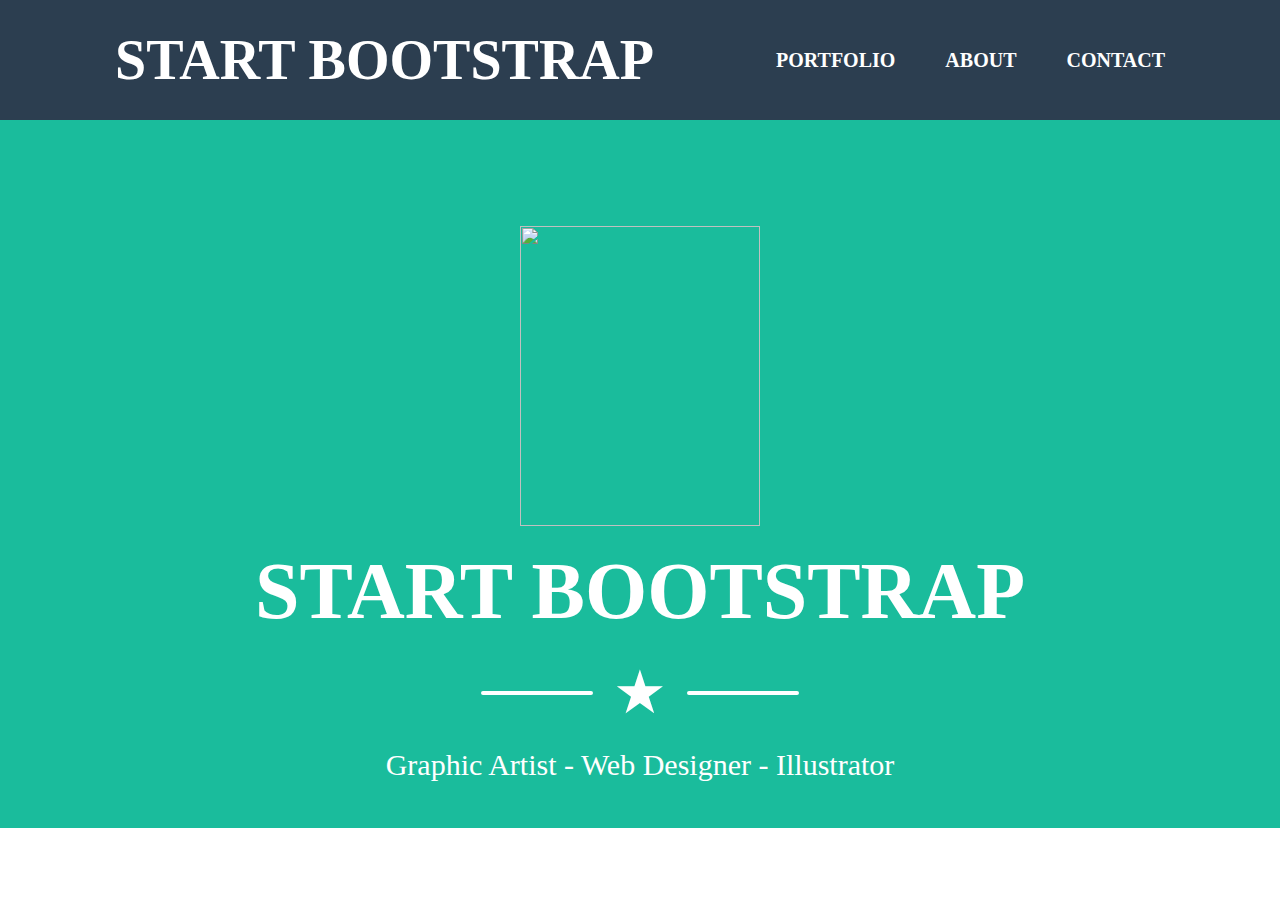
==== index.html @ a30ab826 "finished the 1st 2 sections without the menu button" ====
<html lang="en">
<head>
    <meta charset="UTF-8">
    <meta http-equiv="X-UA-Compatible" content="IE=edge">
    <meta name="viewport" content="width=device-width, initial-scale=1.0">
    <link rel="stylesheet" href="styles/styles.css">
    <title>Document</title>
</head>
<body>
    <section class="nav-bar">
        <div>
            <h1><a href="#">START BOOTSTRAP</a></h1>
            <ul>
                <li><a href="#">PORTFOLIO</a></li>
                <li><a href="#">ABOUT</a></li>
                <li><a href="#">CONTACT</a></li>
            </ul>
        </div>
    </section>
    <section class="main-section">
        <div>
            <img src="https://startbootstrap.github.io/startbootstrap-freelancer/assets/img/avataaars.svg" alt="">
            <h1>START BOOTSTRAP</h1>
            <div>
                <div></div>
                ★
                <div></div>
            </div>
            <p>Graphic Artist - Web Designer - Illustrator</p>
        </div>
    </section>
    
</body>
</html>
---- styles/styles.css ----
/* CSS reset */
*{
    padding: 0;
    margin: 0;
    box-sizing: border-box;
}

.nav-bar{
    height: 120px;
    background-color: #2c3e50;
    display: flex;
    align-items: center;
    justify-content: center;
    position: absolute;
    top: 0%;
    left: 50%;
    transform: translate(-50%, 0);
    width: 100%;
    font-weight: bold;
}

.nav-bar > div{
    display: flex;
    justify-content: space-between;
    align-items: center;
    width: 1200px;
}

.nav-bar > *{
    color: white;
}

.nav-bar > div > ul{
    display: flex;
    list-style: none;
}

.nav-bar a{
    text-decoration: none;
    color: white;
    padding: 25px;
    font-size: 20px;
}

.nav-bar > div > h1 > a{
    font-size: 1.75em;
}

.main-section{
    height: 828px;
    display: flex;
    align-items: center;
    justify-content: center;
    background-color: #1abc9c;
    color: white;
}

.main-section > div {
    text-align: center;
}

.main-section > div > img{
    height: 300px;
    width: 240px;
    margin: 200px 0 0 0;
}

.main-section > div > h1{
    font-size: 80px;
}

.main-section > div > div{
    display: flex;
    justify-content: center;
    align-items: center;
    font-size: 60px;
}

.main-section > div > div > div{
    height: 1px;
    border: 2px solid white;
    width: 112px;
    background-color: white;
    border-radius: 5px;
    margin: 20px;
}

.main-section > div > p{
    font-size: 30px;
}

.main-section > div > *{
    margin: 20px 0;
}



@media only screen and (max-width: 1400px){
    .nav-bar > div{
        width: 1100px;
    }
}

@media only screen and (max-width: 1200px){
    .nav-bar > div{
        width: 900px;
    }
}

@media only screen and (max-width: 990px){
    .main-section > div > h1{
        font-size: 50px;
    }

    .main-section > div > p{
        font-size: 25px;
    }

    .main-section > div > img{
        margin: 150px 0 0 0;
    }
}
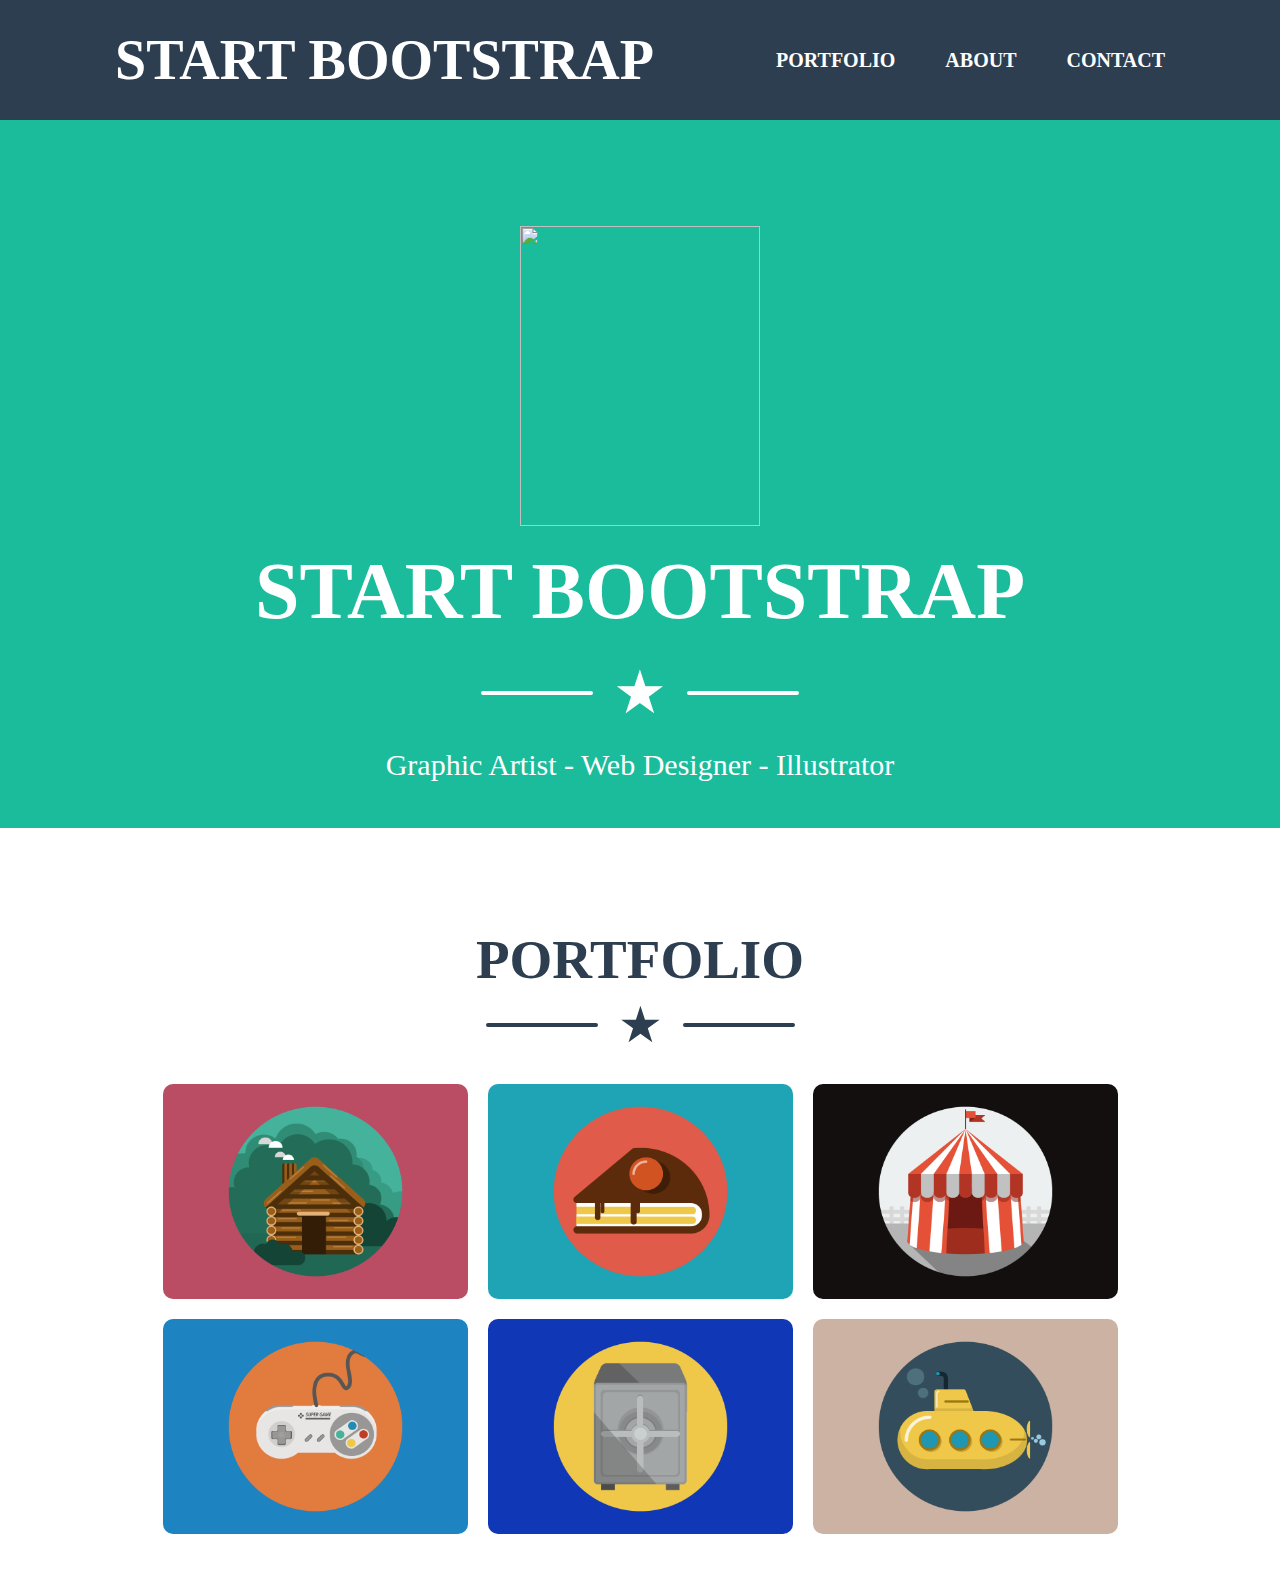
==== commit 271cd2b8: "finished portfolio section" ====
--- a/index.html
+++ b/index.html
@@ -29,6 +29,21 @@
             <p>Graphic Artist - Web Designer - Illustrator</p>
         </div>
     </section>
-    
+    <section class="portfolio-container">
+        <h1>PORTFOLIO</h1>
+        <div>
+            <div></div>
+            ★
+            <div></div>
+        </div>
+        <div>
+            <img src="images/cabin.png" alt="">
+            <img src="images/cake.png" alt="">
+            <img src="images/circus.png" alt="">
+            <img src="images/game.png" alt="">
+            <img src="images/safe.png" alt="">
+            <img src="images/submarine.png" alt="">
+        </div>
+    </section>
 </body>
 </html>--- a/styles/styles.css
+++ b/styles/styles.css
@@ -11,12 +11,10 @@
     display: flex;
     align-items: center;
     justify-content: center;
-    position: absolute;
-    top: 0%;
-    left: 50%;
-    transform: translate(-50%, 0);
+    position: fixed;
     width: 100%;
     font-weight: bold;
+    
 }
 
 .nav-bar > div{
@@ -93,11 +91,65 @@
     margin: 20px 0;
 }
 
+.portfolio-container{
+    text-align: center;
+    padding: 100px 0 50px 0;
+    color: #2c3e50;
+}
+
+.portfolio-container > h1{
+    font-size: 55px;
+    padding-bottom: 5px;
+}
+
+.portfolio-container > div{
+    display: flex;
+    justify-content: center;
+    align-items: center;
+    font-size: 50px;
+    margin-bottom: 20px;
+}
+
+.portfolio-container > div > div{
+    height: 1px;
+    background-color: #2c3e50;
+    border: 2px solid #2c3e50;
+    width: 112px;
+    margin: 20px;
+    border-radius: 5px;
+}
+
+.portfolio-container > div:last-child{
+    display: flex;
+    flex-wrap: wrap;
+    margin: auto;
+}
+
+.portfolio-container > div:last-child > img{
+    width: 450px;
+    height: 290px;
+    margin: 20px;
+    border-radius: 10px;
+}
 
 
-@media only screen and (max-width: 1400px){
+@media only screen and (max-width: 1500px){
     .nav-bar > div{
         width: 1100px;
+    }
+
+    .portfolio-container > div:last-child > img{
+        width: 350px;
+        height: 260px;
+        margin: 10px;
+    }
+}
+
+@media only screen and (max-width: 1300px){
+    .portfolio-container > div:last-child > img{
+        width: 305px;
+        height: 215px;
+        margin: 10px;
     }
 }
 
@@ -119,4 +171,18 @@
     .main-section > div > img{
         margin: 150px 0 0 0;
     }
+
+    .portfolio-container > div:last-child > img{
+        width: 330px;
+        height: 240px;
+        margin: 10px;
+    }
+}
+
+@media only screen and (max-width: 770px){
+    .portfolio-container > div:last-child > img{
+        width: 400px;
+        height: 290px;
+        margin: 20px;
+    }
 }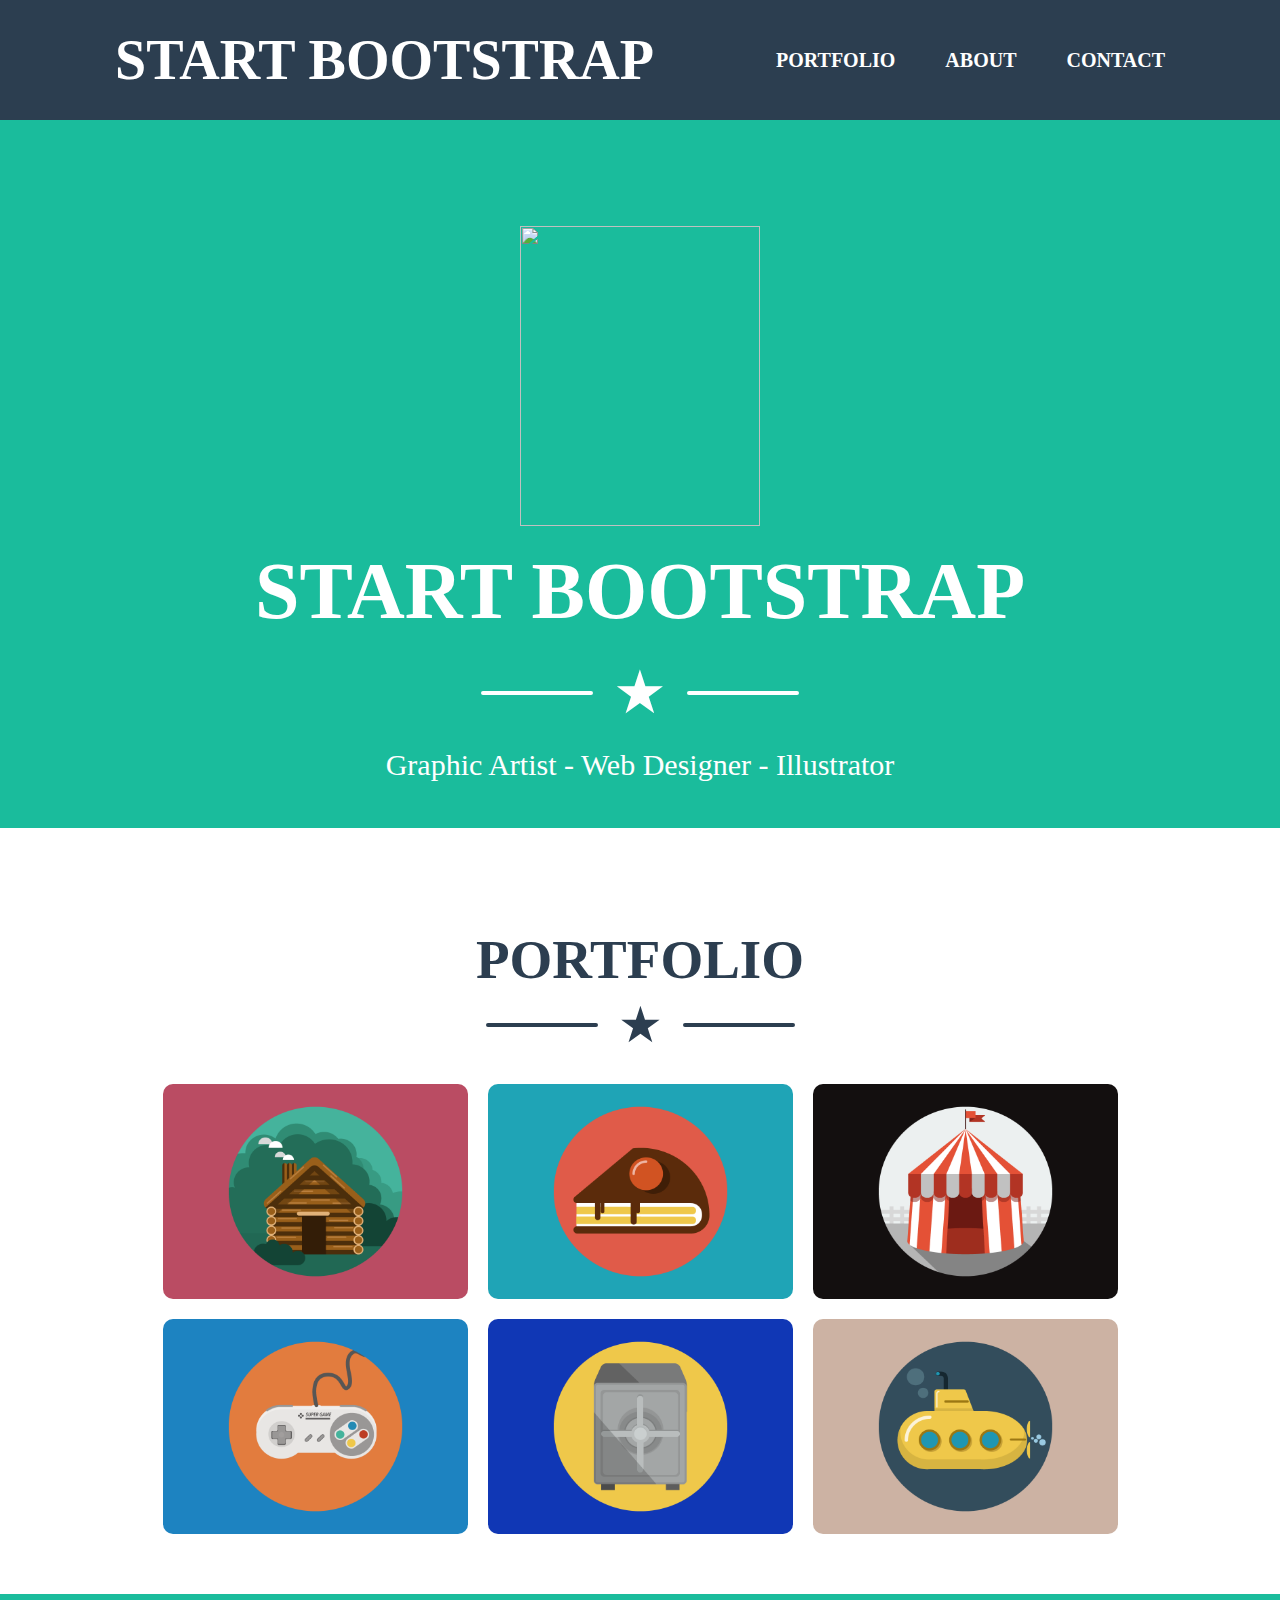
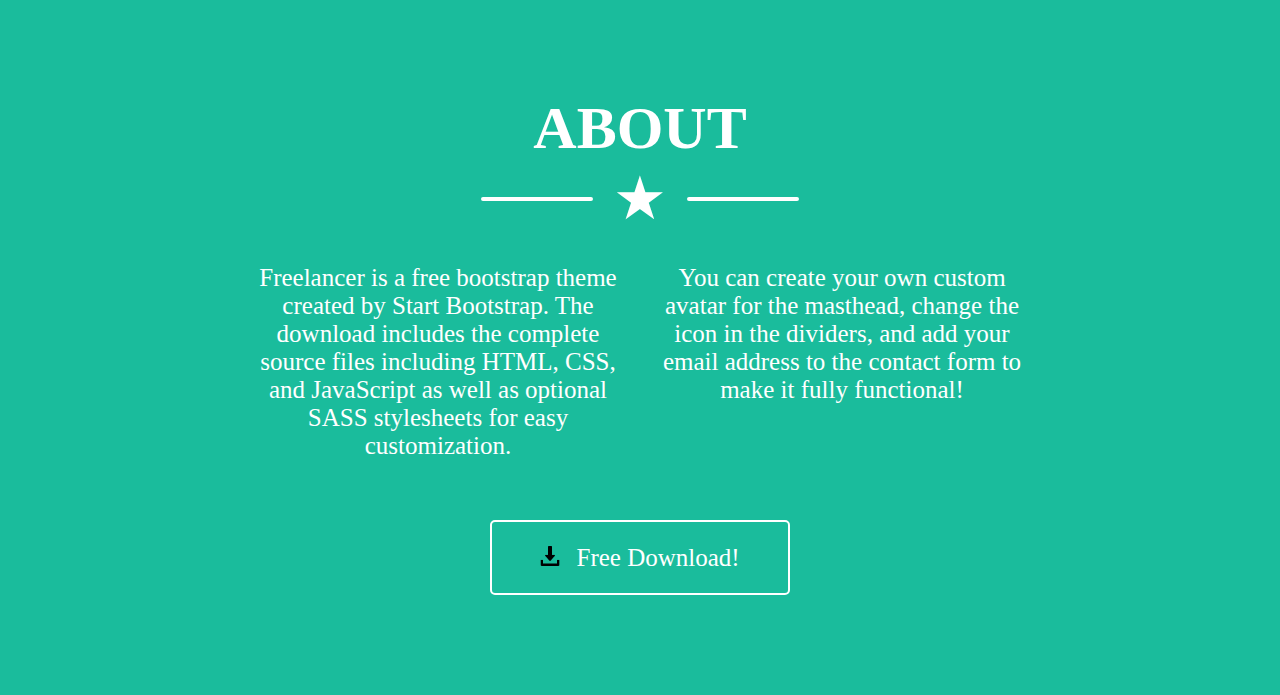
==== commit bdc4767f: "finished about section" ====
--- a/index.html
+++ b/index.html
@@ -21,7 +21,7 @@
         <div>
             <img src="https://startbootstrap.github.io/startbootstrap-freelancer/assets/img/avataaars.svg" alt="">
             <h1>START BOOTSTRAP</h1>
-            <div>
+            <div class="delimiter">
                 <div></div>
                 ★
                 <div></div>
@@ -45,5 +45,23 @@
             <img src="images/submarine.png" alt="">
         </div>
     </section>
+    <section class="about-container">
+        <h1>ABOUT</h1>
+        <div class="delimiter">
+            <div></div>
+            ★
+            <div></div>
+        </div>
+        <div>
+            <p>Freelancer is a free bootstrap theme created by Start Bootstrap. The download includes the complete source files including HTML, CSS, and JavaScript as well as optional SASS stylesheets for easy customization.</p>
+            <p>You can create your own custom avatar for the masthead, change the icon in the dividers, and add your email address to the contact form to make it fully functional!</p>
+        </div>
+        <div>
+            <a href="#">
+                <img src="images/724933.png" alt="">
+                Free Download!
+            </a>
+        </div> 
+    </section>
 </body>
 </html>--- a/styles/styles.css
+++ b/styles/styles.css
@@ -67,14 +67,14 @@
     font-size: 80px;
 }
 
-.main-section > div > div{
+.delimiter{
     display: flex;
     justify-content: center;
     align-items: center;
     font-size: 60px;
 }
 
-.main-section > div > div > div{
+.delimiter > div{
     height: 1px;
     border: 2px solid white;
     width: 112px;
@@ -132,6 +132,52 @@
     border-radius: 10px;
 }
 
+.about-container{
+    background-color: #1abc9c;
+    color: white;
+    text-align: center;
+    padding: 100px 0;
+}
+
+.about-container > h1{
+    font-size: 60px;
+}
+
+.about-container > div:nth-child(3){
+    display: flex;
+    justify-content: center;
+    margin: 20px 0;
+}
+
+.about-container > div:nth-child(3) > p{
+    width: 30%;
+    font-size: 25px;
+    margin: 10px;
+}
+
+.about-container > div:last-child{
+    height: 75px;
+    width: 300px;
+    margin: auto;
+    border: 2px solid white;    
+    border-radius: 5px;
+    display: flex;
+    justify-content: center;
+    align-items: center;
+    margin-top: 50px;
+}
+
+.about-container > div > a > img{
+    width: 20px;
+    height: 20px;
+    margin-right: 10px;
+}
+
+.about-container > div > a{
+    text-decoration: none;
+    color: white;
+    font-size: 25px;
+}
 
 @media only screen and (max-width: 1500px){
     .nav-bar > div{
@@ -177,6 +223,16 @@
         height: 240px;
         margin: 10px;
     }
+
+    .about-container > div:nth-child(3){
+        display: flex;
+        flex-direction: column;
+        align-items: center;
+    }
+
+    .about-container > div:nth-child(3) > p{
+        width: 80%;
+    }
 }
 
 @media only screen and (max-width: 770px){
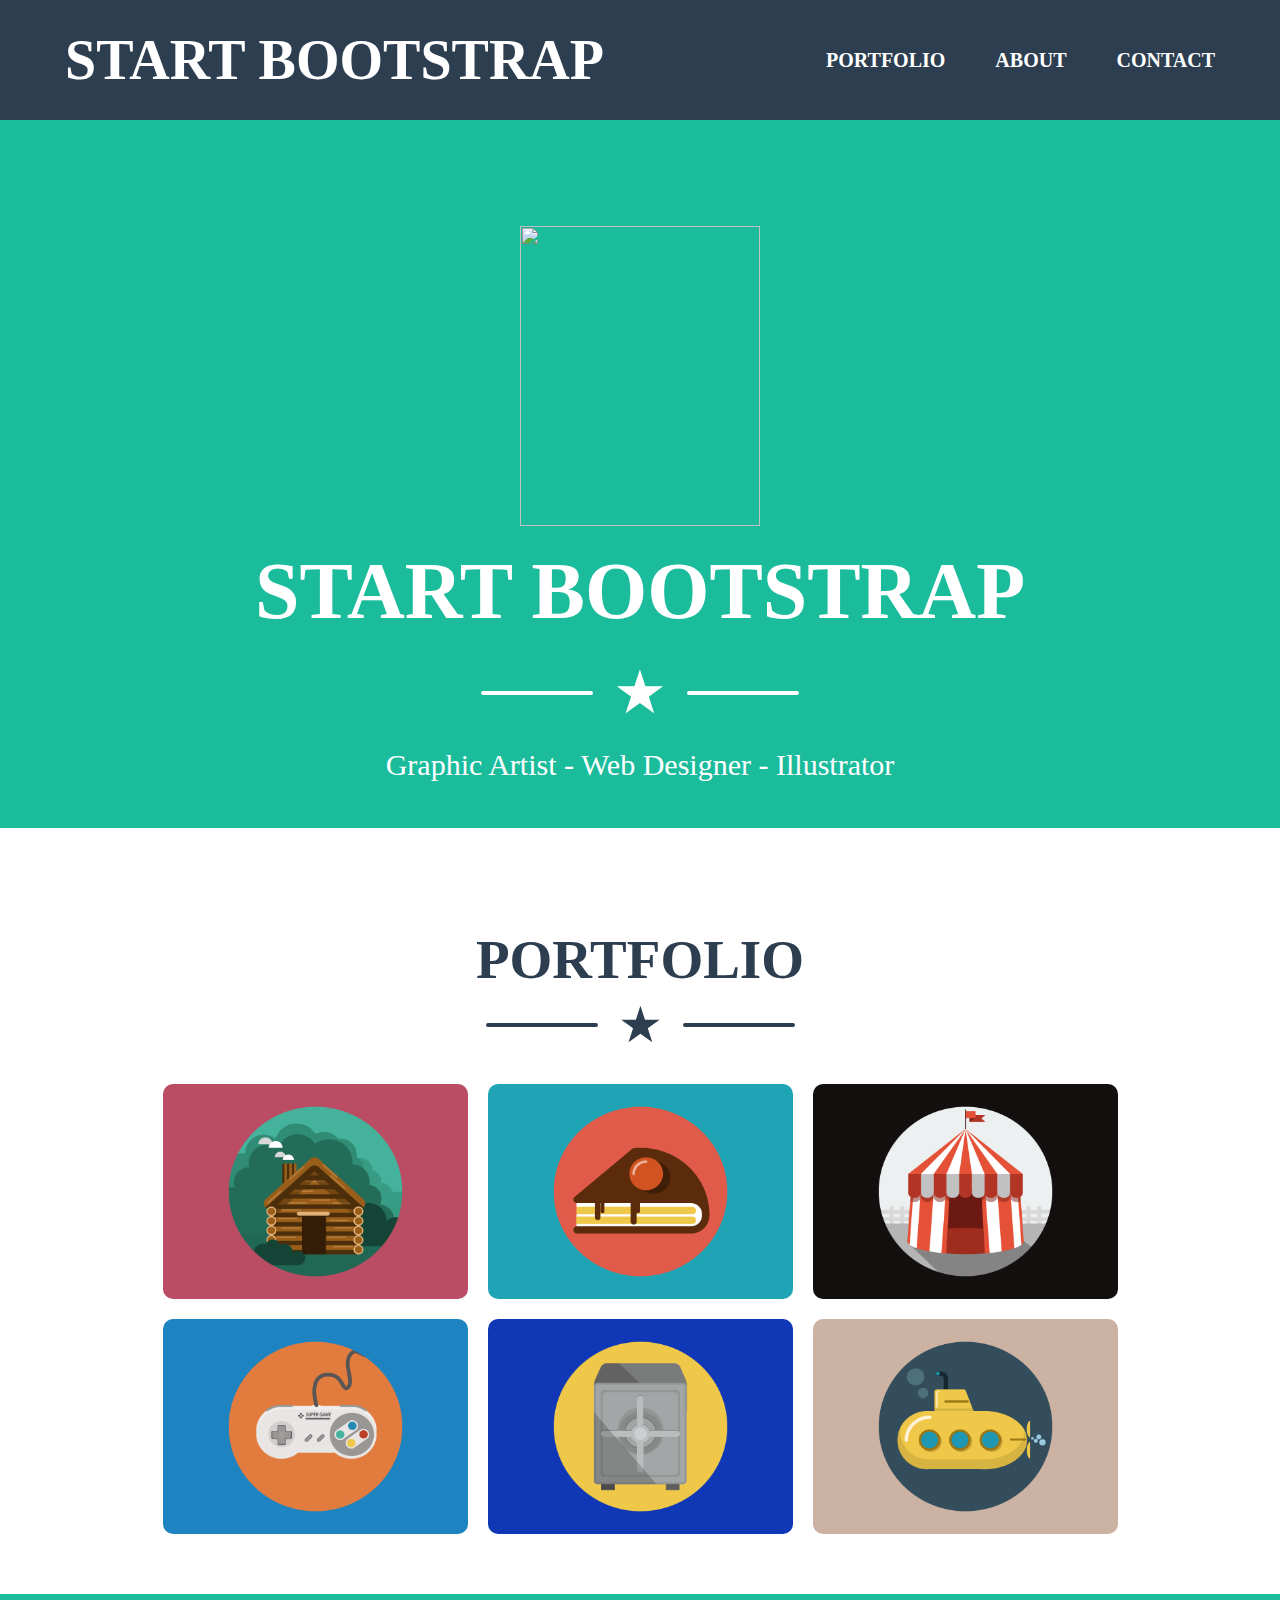
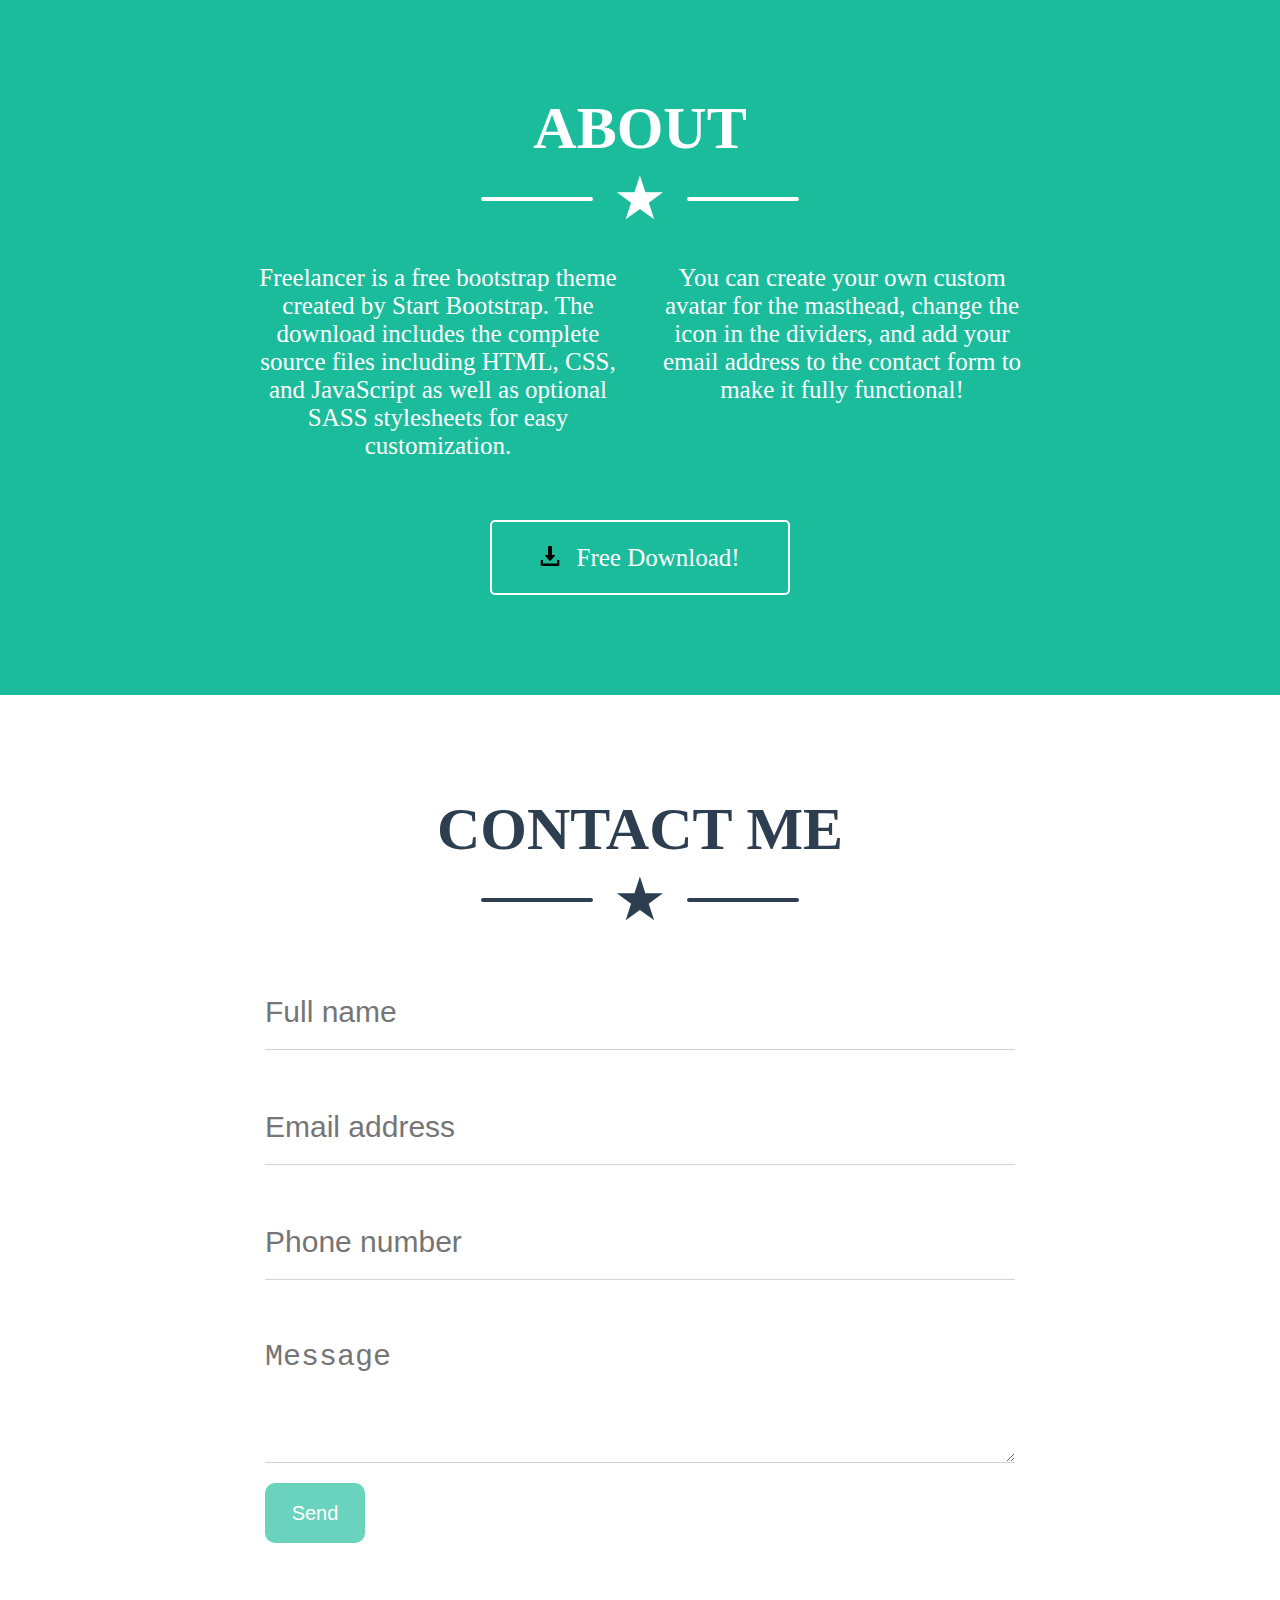
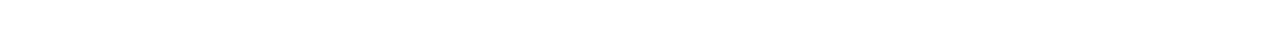
==== commit 488e2ae3: "finished contact me section" ====
--- a/index.html
+++ b/index.html
@@ -30,8 +30,8 @@
         </div>
     </section>
     <section class="portfolio-container">
-        <h1>PORTFOLIO</h1>
-        <div>
+        <h1 class="second-font">PORTFOLIO</h1>
+        <div class="delimiter second-font">
             <div></div>
             ★
             <div></div>
@@ -63,5 +63,20 @@
             </a>
         </div> 
     </section>
+    <section class="contact-section">
+        <h1 class="second-font">CONTACT ME</h1>
+        <div class="delimiter second-font">
+            <div></div>
+            ★
+            <div></div>
+        </div>
+        <div>
+            <input type="text" placeholder="Full name" class="inputs">
+            <input type="text" placeholder="Email address" class="inputs">
+            <input type="text" placeholder="Phone number" class="inputs">
+            <textarea name="" id="" cols="30" rows="3" placeholder="Message" class="inputs"></textarea>
+            <button>Send</button>
+        </div>
+    </section>
 </body>
 </html>--- a/styles/styles.css
+++ b/styles/styles.css
@@ -21,7 +21,7 @@
     display: flex;
     justify-content: space-between;
     align-items: center;
-    width: 1200px;
+    width: 1500px;
 }
 
 .nav-bar > *{
@@ -94,7 +94,6 @@
 .portfolio-container{
     text-align: center;
     padding: 100px 0 50px 0;
-    color: #2c3e50;
 }
 
 .portfolio-container > h1{
@@ -110,13 +109,13 @@
     margin-bottom: 20px;
 }
 
-.portfolio-container > div > div{
-    height: 1px;
+.second-font{
+    color: #2c3e50;
+}
+
+.second-font > div{
     background-color: #2c3e50;
     border: 2px solid #2c3e50;
-    width: 112px;
-    margin: 20px;
-    border-radius: 5px;
 }
 
 .portfolio-container > div:last-child{
@@ -179,9 +178,56 @@
     font-size: 25px;
 }
 
+.contact-section{
+    text-align: center;
+    padding-top: 100px;
+    display: flex;
+    flex-direction: column;
+    align-items: center;
+}
+
+.contact-section > h1{
+    font-size: 60px;
+}
+
+.contact-section > div:last-child{
+    display: flex;
+    flex-direction: column;
+    align-items: center;
+    padding-top: 20px;
+    width: 750px;
+}
+
+.inputs{
+    font-size: 30px;
+    padding: 20px 0;
+    border: 0;
+    border-bottom: 1px solid lightgray;
+    width: 100%;
+    margin: 20px;
+    max-width: 100%;
+    min-width: 100%;
+}
+
+.inputs:focus{
+    outline: none;
+}
+
+.contact-section > div:last-child > button{
+    background-color: #69d3be;
+    color: white;
+    align-self: flex-start;
+    height: 60px;
+    width: 100px;
+    border-radius: 10px;
+    border: 0;
+    font-size: 20px;
+    margin-bottom: 100px;
+}
+
 @media only screen and (max-width: 1500px){
     .nav-bar > div{
-        width: 1100px;
+        width: 1200px;
     }
 
     .portfolio-container > div:last-child > img{
@@ -192,6 +238,11 @@
 }
 
 @media only screen and (max-width: 1300px){
+    /* .nav-bar > div{
+        justify-content: space-between;
+        width: 1100px;
+    } */
+
     .portfolio-container > div:last-child > img{
         width: 305px;
         height: 215px;
@@ -201,7 +252,11 @@
 
 @media only screen and (max-width: 1200px){
     .nav-bar > div{
-        width: 900px;
+        width: 1100px;
+    }
+
+    .contact-section > div:last-child{
+        width: 650px;
     }
 }
 
@@ -232,6 +287,10 @@
 
     .about-container > div:nth-child(3) > p{
         width: 80%;
+    }
+
+    .contact-section > div:last-child{
+        width: 700px;
     }
 }
 
@@ -241,4 +300,18 @@
         height: 290px;
         margin: 20px;
     }
+
+    .contact-section > div:last-child{
+        width: 500px;
+    }
+}
+
+@media only screen and (max-width: 570px){
+    .contact-section{
+        padding: 0 15px;
+    }
+
+    .contact-section > div:last-child{
+        width: 100%;
+    }
 }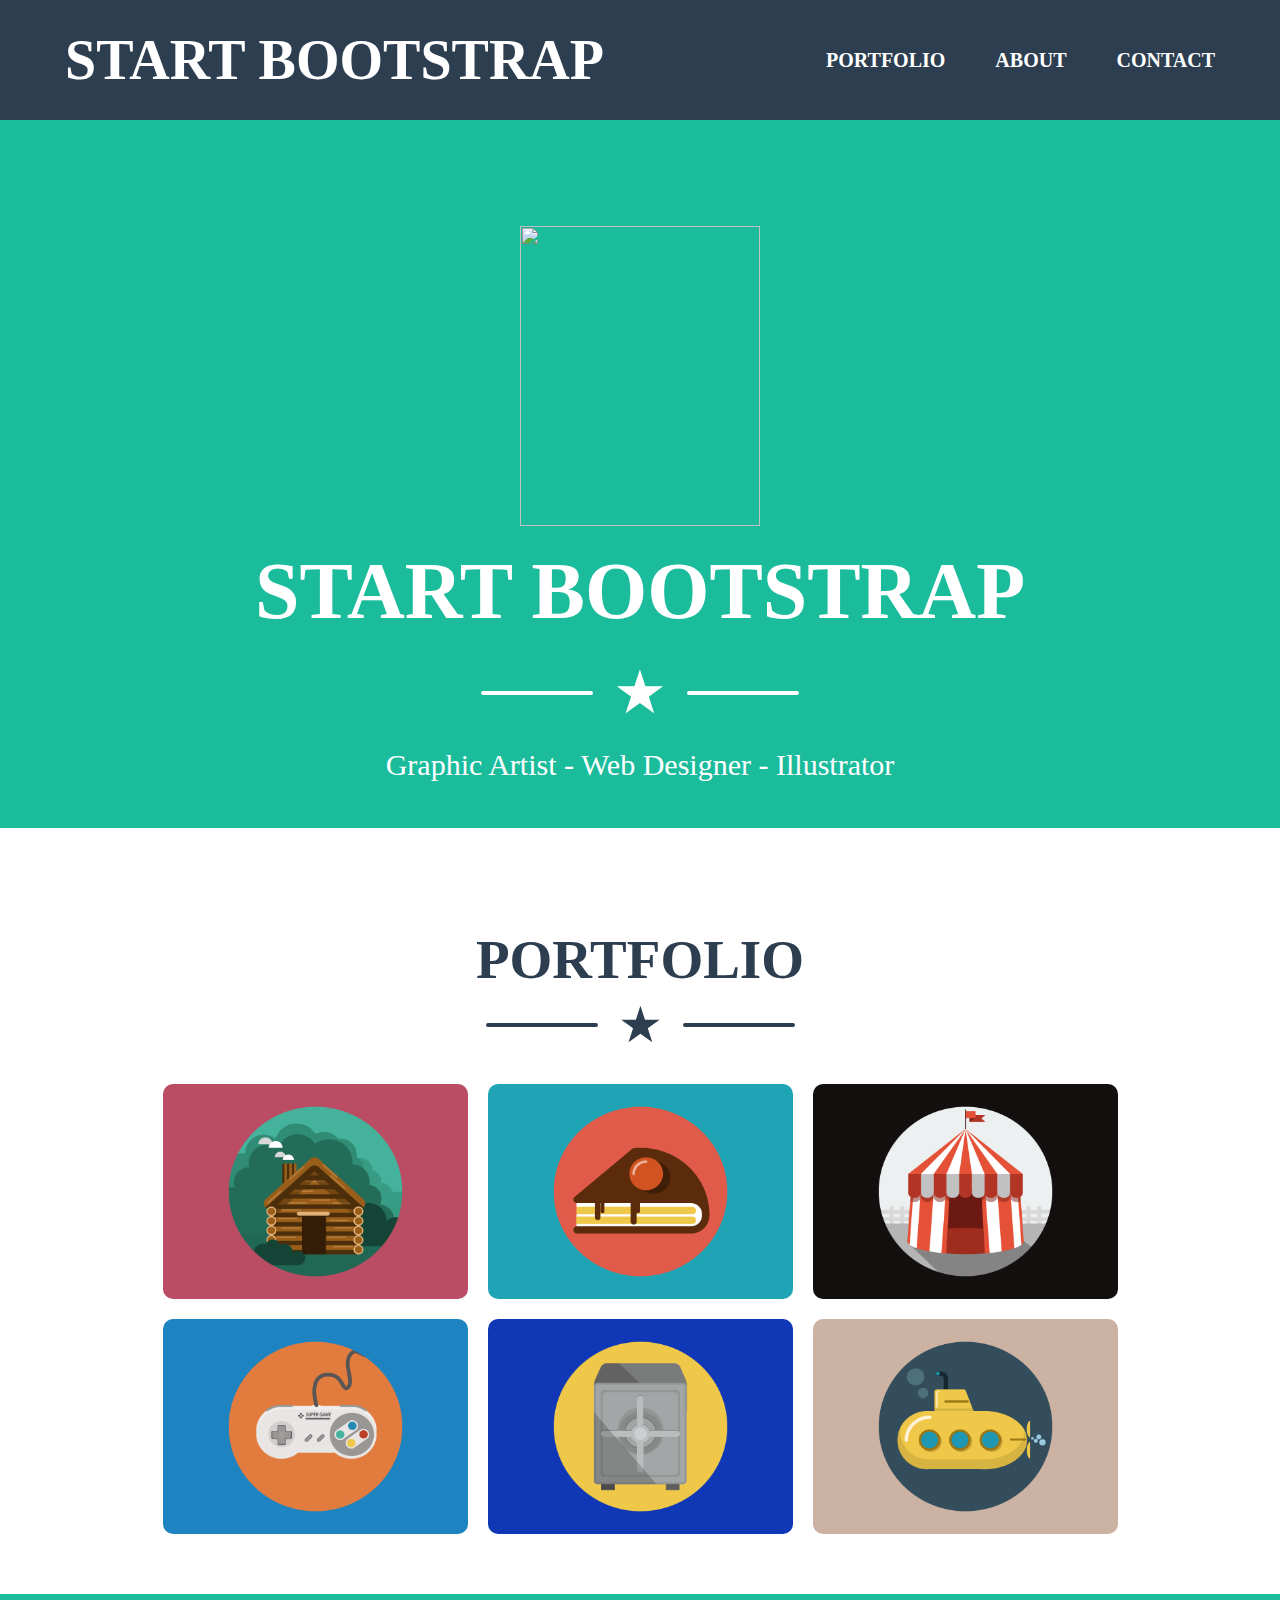
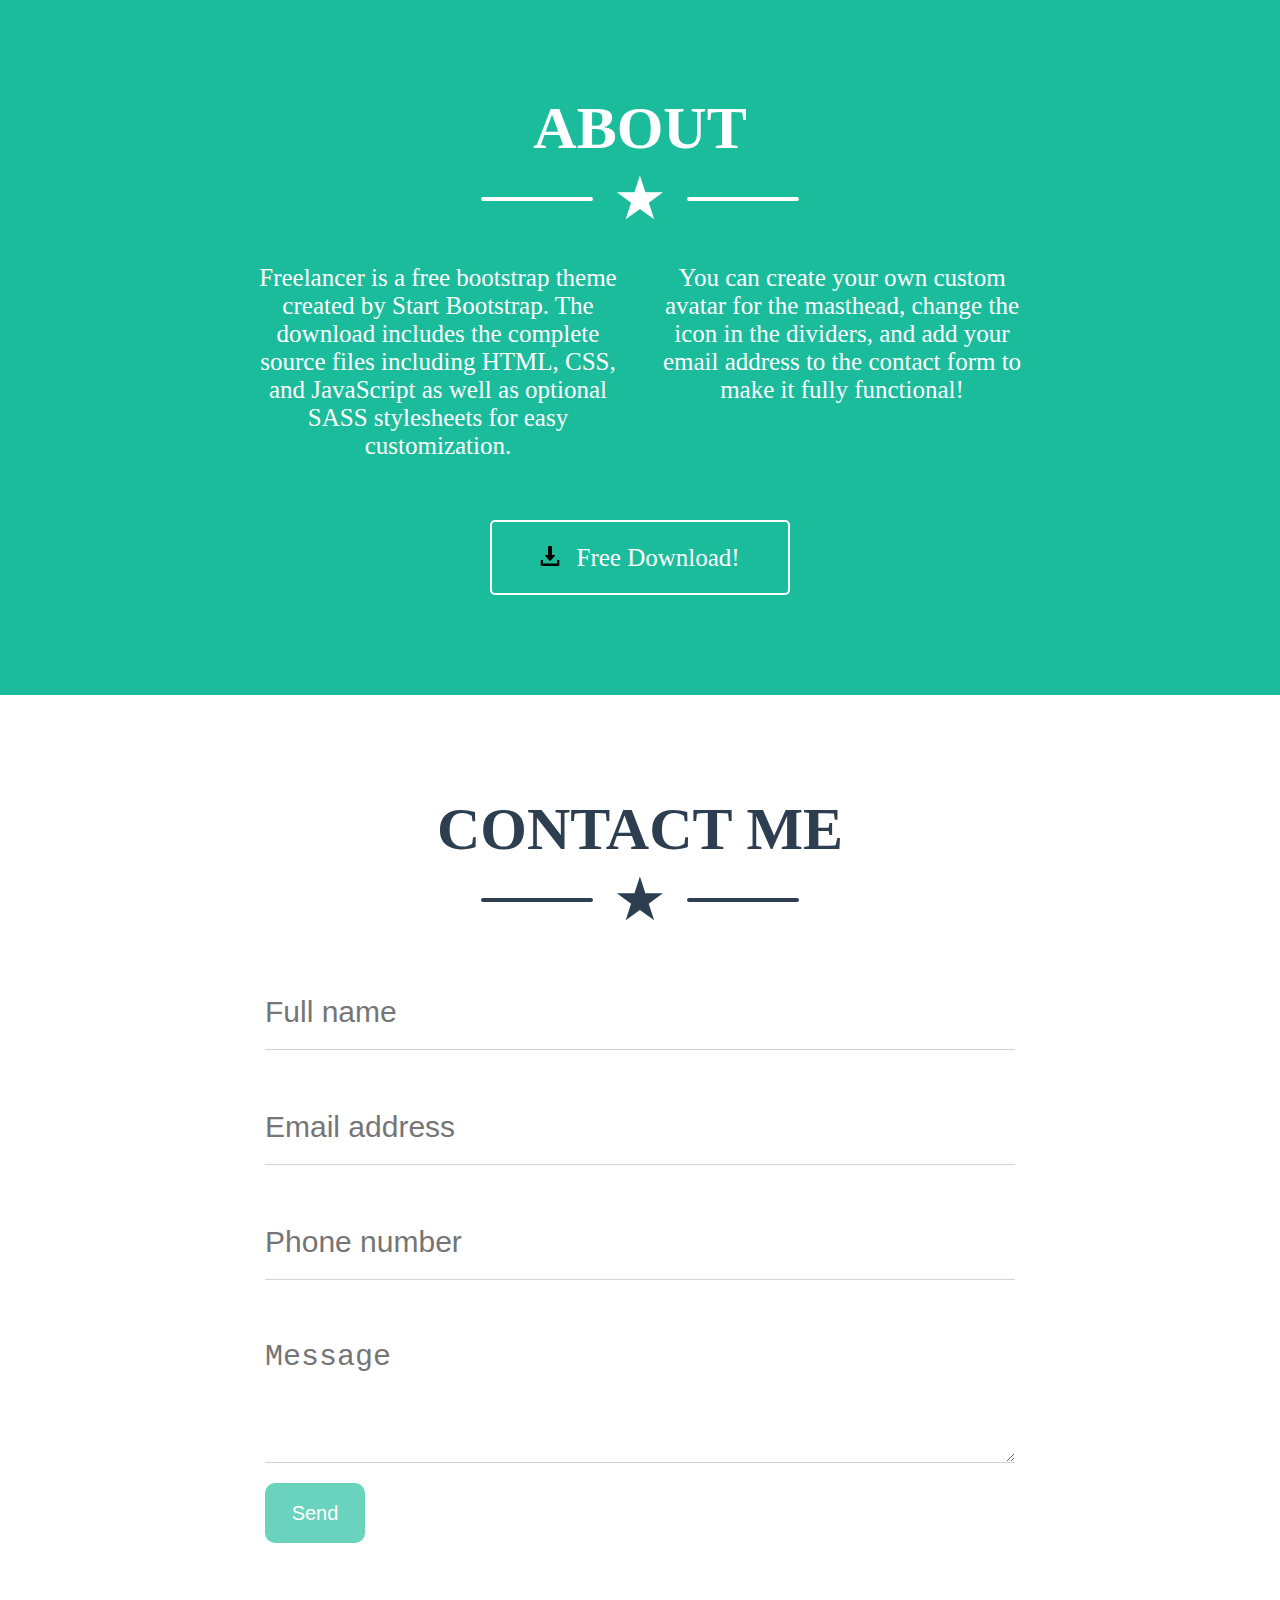
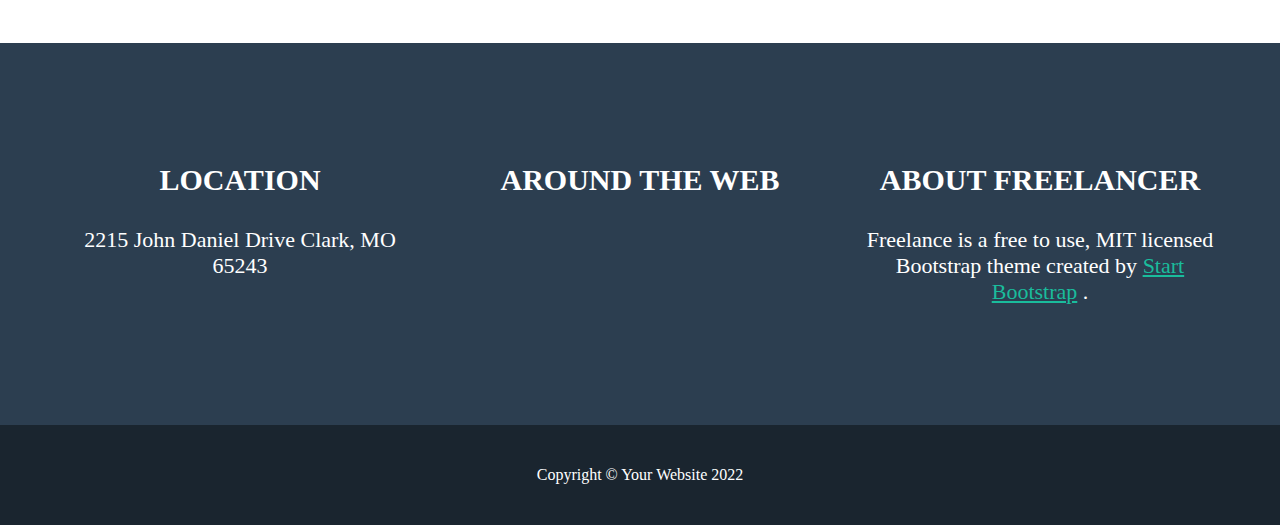
==== commit b8cbcfa0: "finished last sections" ====
--- a/index.html
+++ b/index.html
@@ -15,6 +15,7 @@
                 <li><a href="#">ABOUT</a></li>
                 <li><a href="#">CONTACT</a></li>
             </ul>
+            <button class="hamburger-menu">MENU</button>
         </div>
     </section>
     <section class="main-section">
@@ -78,5 +79,25 @@
             <button>Send</button>
         </div>
     </section>
+    <section class="footer-container">
+        <div>
+            <div>
+                <h3>LOCATION</h3>
+                <p>2215 John Daniel Drive
+                    Clark, MO 65243</p>
+            </div>
+            <div>
+                <h3>AROUND THE WEB</h3>
+                <div></div>
+            </div>
+            <div>
+                <h3>ABOUT FREELANCER</h3>
+                <p>Freelance is a free to use, MIT licensed Bootstrap theme created by <a href="#">Start Bootstrap</a> .</p>
+            </div>
+        </div>
+    </section>
+    <section class="copyright">
+        <p>Copyright © Your Website 2022</p>
+    </section>
 </body>
 </html>--- a/styles/styles.css
+++ b/styles/styles.css
@@ -14,7 +14,18 @@
     position: fixed;
     width: 100%;
     font-weight: bold;
-    
+}
+
+.hamburger-menu{
+    background-color: #1abc9c;
+    visibility: hidden;
+    position: absolute;
+    border-radius: 10px;
+    border: 0;
+    color: white;
+    font-size: 16px;
+    height: 50px;
+    width: 80px;
 }
 
 .nav-bar > div{
@@ -225,6 +236,49 @@
     margin-bottom: 100px;
 }
 
+.footer-container{
+    background-color: #2c3e50;
+    padding: 100px 0;
+    color: white;
+    display: flex;
+    justify-content: center;
+    align-items: center;
+}
+
+.footer-container > div{
+    display: flex;
+}
+
+.footer-container > div > div{
+    display: flex;
+    flex-direction: column;
+    padding: 20px;
+    width: 450px;
+    text-align: center;
+}
+
+.footer-container > div > div > h3{
+    font-size: 30px;
+    margin-bottom: 30px;
+}
+
+.footer-container > div > div > p{
+    font-size: 22px;    
+}
+
+.footer-container > div > div > p > a{
+    color: #1abc9c;   
+}
+
+.copyright{
+    height: 100px;
+    display: flex;
+    align-items: center;
+    justify-content: center;
+    background-color: #1a252f;
+    color: white;
+}
+
 @media only screen and (max-width: 1500px){
     .nav-bar > div{
         width: 1200px;
@@ -235,14 +289,14 @@
         height: 260px;
         margin: 10px;
     }
+
+    .footer-container > div > div{
+        width: 400px;
+    }
+
 }
 
 @media only screen and (max-width: 1300px){
-    /* .nav-bar > div{
-        justify-content: space-between;
-        width: 1100px;
-    } */
-
     .portfolio-container > div:last-child > img{
         width: 305px;
         height: 215px;
@@ -258,6 +312,10 @@
     .contact-section > div:last-child{
         width: 650px;
     }
+
+    .footer-container > div > div{
+        width: 320px;
+    }
 }
 
 @media only screen and (max-width: 990px){
@@ -292,9 +350,43 @@
     .contact-section > div:last-child{
         width: 700px;
     }
+
+    .footer-container > div{
+        flex-direction: column;
+    }
+
+    .footer-container > div > div{
+        width: 700px;
+    }
+
+    .hamburger-menu{
+        visibility: visible;
+        position: static;
+    }
+
+    .nav-bar ul{
+        visibility: hidden;
+        position: absolute;
+    }
+
+    .nav-bar > div{
+        width: 700px;
+    }
+
+    .nav-bar > div > h1{
+        font-size: 18px;
+    }
 }
 
 @media only screen and (max-width: 770px){
+    .nav-bar > div{
+        width: 500px;
+    }
+
+    .nav-bar > div > h1{
+        font-size: 16px;
+    }
+
     .portfolio-container > div:last-child > img{
         width: 400px;
         height: 290px;
@@ -304,9 +396,21 @@
     .contact-section > div:last-child{
         width: 500px;
     }
+
+    .footer-container > div > div{
+        width: 500px;
+    }
 }
 
 @media only screen and (max-width: 570px){
+    .nav-bar > div{
+        width: 100%;
+    }
+
+    .hamburger-menu{
+        margin-right: 10px;
+    }
+
     .contact-section{
         padding: 0 15px;
     }
@@ -314,4 +418,9 @@
     .contact-section > div:last-child{
         width: 100%;
     }
+
+    .footer-container > div > div{
+        width: 100%;
+
+    }
 }